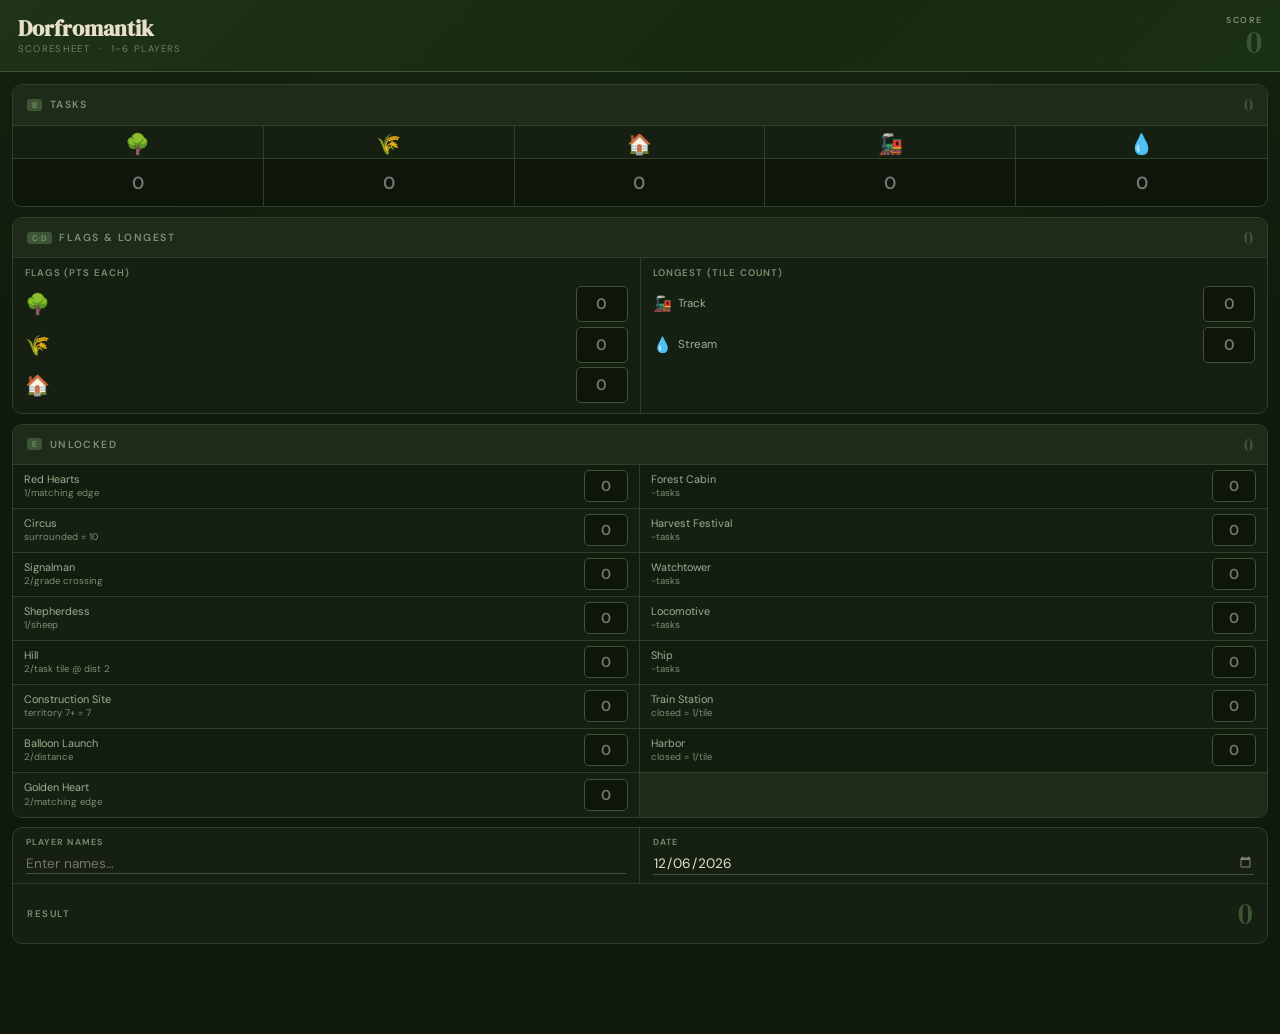
==== dorfromantik_scoresheet.html @ 796cccc2 "First iteration" ====
<!DOCTYPE html>
<html lang="en">
<head>
<meta charset="UTF-8">
<meta name="viewport" content="width=device-width, initial-scale=1.0, maximum-scale=1.0">
<title>Dorfromantik Scoresheet</title>
<link href="https://fonts.googleapis.com/css2?family=DM+Serif+Display&family=DM+Sans:wght@300;400;500;600&display=swap" rel="stylesheet">
<link rel="stylesheet" href="styles.css">
</head>
<body>

<!-- STICKY HEADER -->
<div class="hdr">
  <div class="hdr-left">
    <h1>Dorfromantik</h1>
    <p>Scoresheet &nbsp;·&nbsp; 1–6 players</p>
  </div>
  <div class="hdr-score">
    <span class="lbl">Score</span>
    <span class="val zero" id="hdr-val">0</span>
  </div>
</div>

<div class="page">

  <!-- TASKS CARD -->
  <div class="card">
    <div class="card-head">
      <div class="card-head-left">
        <span class="pill">B</span>
        <span class="title">Tasks</span>
      </div>
      <span class="subtot zero" id="g2">0</span>
    </div>
    <div class="tasks-grid">
      <div class="task-col">
        <span class="emoji">🌳</span>
        <input type="number" inputmode="numeric" id="b2" min="0" placeholder="0" oninput="calc()">
      </div>
      <div class="task-col">
        <span class="emoji">🌾</span>
        <input type="number" inputmode="numeric" id="c2" min="0" placeholder="0" oninput="calc()">
      </div>
      <div class="task-col">
        <span class="emoji">🏠</span>
        <input type="number" inputmode="numeric" id="d2" min="0" placeholder="0" oninput="calc()">
      </div>
      <div class="task-col">
        <span class="emoji">🚂</span>
        <input type="number" inputmode="numeric" id="e2" min="0" placeholder="0" oninput="calc()">
      </div>
      <div class="task-col">
        <span class="emoji">💧</span>
        <input type="number" inputmode="numeric" id="f2" min="0" placeholder="0" oninput="calc()">
      </div>
    </div>
  </div>

  <!-- FLAGS + LONGEST CARD -->
  <div class="card">
    <div class="card-head">
      <div class="card-head-left">
        <span class="pill">C·D</span>
        <span class="title">Flags &amp; Longest</span>
      </div>
      <span class="subtot zero" id="g3">0</span>
    </div>
    <div class="flags-body">
      <div class="flags-left">
        <div class="flags-title">Flags (pts each)</div>
        <div class="flag-row">
          <span class="flag-lbl">🌳</span>
          <input type="number" inputmode="numeric" id="b3" min="0" placeholder="0" oninput="calc()">
        </div>
        <div class="flag-row">
          <span class="flag-lbl">🌾</span>
          <input type="number" inputmode="numeric" id="c3" min="0" placeholder="0" oninput="calc()">
        </div>
        <div class="flag-row">
          <span class="flag-lbl">🏠</span>
          <input type="number" inputmode="numeric" id="d3" min="0" placeholder="0" oninput="calc()">
        </div>
      </div>
      <div class="flags-divider"></div>
      <div class="flags-right">
        <div class="flags-title">Longest (tile count)</div>
        <div class="longest-row">
          <span class="longest-icon">🚂</span>
          <span class="longest-lbl">Track</span>
          <input type="number" inputmode="numeric" id="e4" min="0" placeholder="0" oninput="calc()">
        </div>
        <div class="longest-row">
          <span class="longest-icon">💧</span>
          <span class="longest-lbl">Stream</span>
          <input type="number" inputmode="numeric" id="f4" min="0" placeholder="0" oninput="calc()">
        </div>
      </div>
    </div>
  </div>

  <!-- UNLOCKED CARD -->
  <div class="card">
    <div class="card-head">
      <div class="card-head-left">
        <span class="pill">E</span>
        <span class="title">Unlocked</span>
      </div>
      <span class="subtot zero" id="g5">0</span>
    </div>
    <!-- Two-column grid, mirroring the spreadsheet left/right layout -->
    <div class="unlocked-body">
      <div class="unlocked-col">
        <div class="unlocked-item">
          <span class="u-lbl">Red Hearts<br><em style="color:var(--muted);font-style:normal;font-size:0.6rem">1/matching edge</em></span>
          <input type="number" inputmode="numeric" id="b6" min="0" placeholder="0" oninput="calc()">
        </div>
        <div class="unlocked-item">
          <span class="u-lbl">Circus<br><em style="color:var(--muted);font-style:normal;font-size:0.6rem">surrounded = 10</em></span>
          <input type="number" inputmode="numeric" id="b7" min="0" placeholder="0" oninput="calc()">
        </div>
        <div class="unlocked-item">
          <span class="u-lbl">Signalman<br><em style="color:var(--muted);font-style:normal;font-size:0.6rem">2/grade crossing</em></span>
          <input type="number" inputmode="numeric" id="b8" min="0" placeholder="0" oninput="calc()">
        </div>
        <div class="unlocked-item">
          <span class="u-lbl">Shepherdess<br><em style="color:var(--muted);font-style:normal;font-size:0.6rem">1/sheep</em></span>
          <input type="number" inputmode="numeric" id="b9" min="0" placeholder="0" oninput="calc()">
        </div>
        <div class="unlocked-item">
          <span class="u-lbl">Hill<br><em style="color:var(--muted);font-style:normal;font-size:0.6rem">2/task tile @ dist 2</em></span>
          <input type="number" inputmode="numeric" id="b10" min="0" placeholder="0" oninput="calc()">
        </div>
        <div class="unlocked-item">
          <span class="u-lbl">Construction Site<br><em style="color:var(--muted);font-style:normal;font-size:0.6rem">territory 7+ = 7</em></span>
          <input type="number" inputmode="numeric" id="b11" min="0" placeholder="0" oninput="calc()">
        </div>
        <div class="unlocked-item">
          <span class="u-lbl">Balloon Launch<br><em style="color:var(--muted);font-style:normal;font-size:0.6rem">2/distance</em></span>
          <input type="number" inputmode="numeric" id="b12" min="0" placeholder="0" oninput="calc()">
        </div>
        <div class="unlocked-item">
          <span class="u-lbl">Golden Heart<br><em style="color:var(--muted);font-style:normal;font-size:0.6rem">2/matching edge</em></span>
          <input type="number" inputmode="numeric" id="b13" min="0" placeholder="0" oninput="calc()">
        </div>
      </div>
      <div class="unlocked-col">
        <div class="unlocked-item">
          <span class="u-lbl">Forest Cabin<br><em style="color:var(--muted);font-style:normal;font-size:0.6rem">-tasks</em></span>
          <input type="number" inputmode="numeric" id="f6" min="0" placeholder="0" oninput="calc()">
        </div>
        <div class="unlocked-item">
          <span class="u-lbl">Harvest Festival<br><em style="color:var(--muted);font-style:normal;font-size:0.6rem">-tasks</em></span>
          <input type="number" inputmode="numeric" id="f7" min="0" placeholder="0" oninput="calc()">
        </div>
        <div class="unlocked-item">
          <span class="u-lbl">Watchtower<br><em style="color:var(--muted);font-style:normal;font-size:0.6rem">-tasks</em></span>
          <input type="number" inputmode="numeric" id="f8" min="0" placeholder="0" oninput="calc()">
        </div>
        <div class="unlocked-item">
          <span class="u-lbl">Locomotive<br><em style="color:var(--muted);font-style:normal;font-size:0.6rem">-tasks</em></span>
          <input type="number" inputmode="numeric" id="f9" min="0" placeholder="0" oninput="calc()">
        </div>
        <div class="unlocked-item">
          <span class="u-lbl">Ship<br><em style="color:var(--muted);font-style:normal;font-size:0.6rem">-tasks</em></span>
          <input type="number" inputmode="numeric" id="f10" min="0" placeholder="0" oninput="calc()">
        </div>
        <div class="unlocked-item">
          <span class="u-lbl">Train Station<br><em style="color:var(--muted);font-style:normal;font-size:0.6rem">closed = 1/tile</em></span>
          <input type="number" inputmode="numeric" id="f11" min="0" placeholder="0" oninput="calc()">
        </div>
        <div class="unlocked-item">
          <span class="u-lbl">Harbor<br><em style="color:var(--muted);font-style:normal;font-size:0.6rem">closed = 1/tile</em></span>
          <input type="number" inputmode="numeric" id="f12" min="0" placeholder="0" oninput="calc()">
        </div>
        <!-- empty to balance the grid -->
        <div class="unlocked-item" style="background:var(--surface2)"></div>
      </div>
    </div>
  </div>

  <!-- META + RESULT CARD -->
  <div class="meta-card">
    <div class="meta-fields">
      <div class="meta-field">
        <label>Player names</label>
        <input type="text" id="player-names" placeholder="Enter names…">
      </div>
      <div class="meta-field">
        <label>Date</label>
        <input type="date" id="game-date">
      </div>
    </div>
    <div class="result-row">
      <span class="r-lbl">Result</span>
      <span class="r-val zero" id="g14">0</span>
    </div>
  </div>

</div><!-- /page -->

<script>
function v(id) { return parseFloat(document.getElementById(id)?.value) || 0; }

function setTot(id, val) {
  const el = document.getElementById(id);
  if (!el) return;
  el.textContent = val;
  el.classList.toggle('zero', val === 0);
}

function bump(el) {
  el.classList.remove('bump');
  void el.offsetWidth;
  el.classList.add('bump');
  setTimeout(() => el.classList.remove('bump'), 200);
}

function calc() {
  const g2 = v('b2')+v('c2')+v('d2')+v('e2')+v('f2');
  setTot('g2', g2);

  const g3 = v('b3')+v('c3')+v('d3')+v('e4')+v('f4');
  setTot('g3', g3);

  const g5 = v('b6')+v('f6')+v('b7')+v('f7')+v('b8')+v('f8')+
             v('b9')+v('f9')+v('b10')+v('f10')+v('b11')+v('f11')+
             v('b12')+v('f12')+v('b13');
  setTot('g5', g5);

  const total = g2 + g3 + g5;
  setTot('g14', total);

  const hdr = document.getElementById('hdr-val');
  const prev = hdr.textContent;
  hdr.textContent = total;
  hdr.classList.toggle('zero', total === 0);
  if (String(total) !== prev) bump(hdr);
}

document.getElementById('game-date').value = new Date().toISOString().slice(0,10);
</script>
</body>
</html>
---- styles.css ----
:root {
    --bg:        #0f1a0c;
    --surface:   #162012;
    --surface2:  #1d2b18;
    --surface3:  #243321;
    --border:    #2e4028;
    --border2:   #3d5535;
    --green:     #4a7c3f;
    --green-hi:  #6aad5a;
    --amber:     #c88a2a;
    --amber-hi:  #e8a83a;
    --cream:     #e8dfc8;
    --muted:     #7a9070;
    --input-bg:  #0d1609;
    --total-bg:  #1a2e15;
    --font-body: 'DM Sans', sans-serif;
    --font-head: 'DM Serif Display', serif;
  }

  * { box-sizing: border-box; margin: 0; padding: 0; }

  html, body {
    font-family: var(--font-body);
    background: var(--bg);
    min-height: 100vh;
    color: var(--cream);
    -webkit-tap-highlight-color: transparent;
  }

  body {
    padding: 0 0 5rem 0;
    background-image:
      radial-gradient(ellipse 100% 40% at 50% 0%, #1e3a1660, transparent);
  }

  /* ── STICKY HEADER ── */
  .hdr {
    position: sticky;
    top: 0;
    z-index: 100;
    background: linear-gradient(135deg, #1f3318, #162a12 60%, #1a3015);
    border-bottom: 1px solid var(--border2);
    padding: 0.9rem 1.1rem 0.8rem;
    display: flex;
    align-items: center;
    justify-content: space-between;
    gap: 0.5rem;
    /* subtle dot texture */
    background-image:
      url("data:image/svg+xml,%3Csvg width='40' height='40' viewBox='0 0 40 40' xmlns='http://www.w3.org/2000/svg'%3E%3Cg fill='%234a7c3f' fill-opacity='0.07'%3E%3Ccircle cx='20' cy='20' r='1'/%3E%3C/g%3E%3C/svg%3E"),
      linear-gradient(135deg, #1f3318, #162a12 60%, #1a3015);
  }
  .hdr-left h1 {
    font-family: var(--font-head);
    font-size: 1.35rem;
    color: var(--cream);
    line-height: 1;
  }
  .hdr-left p {
    font-size: 0.6rem;
    color: var(--muted);
    font-weight: 300;
    letter-spacing: 0.14em;
    text-transform: uppercase;
    margin-top: 0.2rem;
  }
  .hdr-score {
    text-align: right;
    flex-shrink: 0;
  }
  .hdr-score .lbl {
    font-size: 0.55rem;
    font-weight: 600;
    letter-spacing: 0.16em;
    text-transform: uppercase;
    color: var(--muted);
    display: block;
  }
  .hdr-score .val {
    font-family: var(--font-head);
    font-size: 2rem;
    color: var(--amber-hi);
    line-height: 1;
    transition: color 0.3s, transform 0.15s;
  }
  .hdr-score .val.zero { color: var(--border2); }
  .hdr-score .val.bump { transform: scale(1.12); }

  /* ── PAGE BODY ── */
  .page { padding: 0.75rem 0.75rem 0; }

  /* ── SECTION CARDS ── */
  .card {
    background: var(--surface);
    border: 1px solid var(--border);
    border-radius: 10px;
    overflow: hidden;
    margin-bottom: 0.6rem;
    animation: rise 0.4s cubic-bezier(0.22,1,0.36,1) both;
  }
  .card:nth-child(1) { animation-delay: 0.05s }
  .card:nth-child(2) { animation-delay: 0.10s }
  .card:nth-child(3) { animation-delay: 0.15s }
  .card:nth-child(4) { animation-delay: 0.20s }
  @keyframes rise {
    from { opacity:0; transform:translateY(12px); }
    to   { opacity:1; transform:translateY(0); }
  }

  .card-head {
    background: var(--surface2);
    border-bottom: 1px solid var(--border);
    padding: 0.45rem 0.85rem;
    display: flex;
    align-items: center;
    justify-content: space-between;
  }
  .card-head-left {
    display: flex;
    align-items: center;
    gap: 0.45rem;
  }
  .card-head .pill {
    background: var(--border2);
    color: var(--muted);
    border-radius: 3px;
    font-size: 0.5rem;
    font-weight: 600;
    padding: 1px 5px;
    letter-spacing: 0.1em;
    text-transform: uppercase;
  }
  .card-head .title {
    font-size: 0.65rem;
    font-weight: 600;
    letter-spacing: 0.14em;
    text-transform: uppercase;
    color: var(--muted);
  }
  .card-head .subtot {
    font-family: var(--font-head);
    font-size: 1.15rem;
    color: var(--amber-hi);
    transition: color 0.2s;
    min-width: 2rem;
    text-align: right;
  }
  .card-head .subtot.zero { color: var(--border2); }

  /* ── TASKS GRID ── */
  /* 5 landscape columns, each with emoji + input */
  .tasks-grid {
    display: grid;
    grid-template-columns: repeat(5, 1fr);
  }
  .task-col {
    border-right: 1px solid var(--border);
    display: flex;
    flex-direction: column;
    align-items: center;
  }
  .task-col:last-child { border-right: none; }
  .task-col .emoji {
    font-size: 1.25rem;
    padding: 0.5rem 0 0.3rem;
    line-height: 1;
  }
  .task-col input {
    width: 100%;
    background: var(--input-bg);
    border: none;
    border-top: 1px solid var(--border);
    outline: none;
    text-align: center;
    font-family: var(--font-body);
    font-size: 1.1rem;
    font-weight: 600;
    color: var(--cream);
    padding: 0.55rem 0;
    -moz-appearance: textfield;
    min-height: 48px;
  }
  .task-col input::-webkit-outer-spin-button,
  .task-col input::-webkit-inner-spin-button { -webkit-appearance: none; }
  .task-col input:focus {
    background: #0f2209;
    box-shadow: inset 0 0 0 1.5px var(--green);
    color: #fff;
  }

  /* ── FLAGS + LONGEST in one card, two-part layout ── */
  .flags-body {
    display: grid;
    grid-template-columns: 1fr 1px 1fr;
  }
  .flags-left, .flags-right {
    padding: 0.5rem 0.75rem 0.6rem;
  }
  .flags-divider {
    background: var(--border);
    width: 1px;
  }
  .flags-title {
    font-size: 0.6rem;
    font-weight: 600;
    letter-spacing: 0.12em;
    text-transform: uppercase;
    color: var(--muted);
    margin-bottom: 0.4rem;
  }
  .flag-row {
    display: flex;
    align-items: center;
    gap: 0.4rem;
    margin-bottom: 0.3rem;
  }
  .flag-row:last-child { margin-bottom: 0; }
  .flag-dot {
    width: 9px; height: 9px;
    border-radius: 50%;
    flex-shrink: 0;
  }
  .flag-lbl {
    font-size: 1.25rem;
    color: #9ab090;
    flex: 1;
  }
  .flag-row input {
    width: 52px;
    background: var(--input-bg);
    border: 1px solid var(--border2);
    border-radius: 5px;
    outline: none;
    text-align: center;
    font-family: var(--font-body);
    font-size: 0.95rem;
    font-weight: 600;
    color: var(--cream);
    padding: 0.3rem 0;
    -moz-appearance: textfield;
    min-height: 36px;
    flex-shrink: 0;
  }
  .flag-row input::-webkit-outer-spin-button,
  .flag-row input::-webkit-inner-spin-button { -webkit-appearance: none; }
  .flag-row input:focus {
    background: #0f2209;
    border-color: var(--green);
    box-shadow: 0 0 0 2px #4a7c3f30;
    color: #fff;
  }

  .longest-row {
    display: flex;
    align-items: center;
    gap: 0.4rem;
    margin-bottom: 0.3rem;
  }
  .longest-row:last-child { margin-bottom: 0; }
  .longest-icon { font-size: 0.95rem; flex-shrink: 0; }
  .longest-lbl {
    font-size: 0.72rem;
    color: #9ab090;
    flex: 1;
  }
  .longest-row input {
    width: 52px;
    background: var(--input-bg);
    border: 1px solid var(--border2);
    border-radius: 5px;
    outline: none;
    text-align: center;
    font-family: var(--font-body);
    font-size: 0.95rem;
    font-weight: 600;
    color: var(--cream);
    padding: 0.3rem 0;
    -moz-appearance: textfield;
    min-height: 36px;
    flex-shrink: 0;
  }
  .longest-row input::-webkit-outer-spin-button,
  .longest-row input::-webkit-inner-spin-button { -webkit-appearance: none; }
  .longest-row input:focus {
    background: #0f2209;
    border-color: var(--green);
    box-shadow: 0 0 0 2px #4a7c3f30;
    color: #fff;
  }

  /* ── UNLOCKED ROWS ── */
  .unlocked-body {
    display: grid;
    grid-template-columns: 1fr 1fr;
  }
  .unlocked-col {
    display: flex;
    flex-direction: column;
  }
  .unlocked-col:first-child {
    border-right: 1px solid var(--border);
  }
  .unlocked-item {
    display: flex;
    align-items: center;
    gap: 0.4rem;
    padding: 0 0.7rem;
    height: 44px;
    border-bottom: 1px solid var(--border);
  }
  .unlocked-col:first-child .unlocked-item:last-child,
  .unlocked-col:last-child .unlocked-item:last-child {
    border-bottom: none;
  }
  .unlocked-item:nth-child(odd) { background: #111d0e; }
  .unlocked-item:nth-child(even) { background: var(--surface); }
  .unlocked-item .u-lbl {
    font-size: 0.68rem;
    color: #9ab090;
    flex: 1;
    line-height: 1.25;
  }
  .unlocked-item input {
    width: 44px;
    height: 32px;
    background: var(--input-bg);
    border: 1px solid var(--border2);
    border-radius: 5px;
    outline: none;
    text-align: center;
    font-family: var(--font-body);
    font-size: 0.9rem;
    font-weight: 600;
    color: var(--cream);
    -moz-appearance: textfield;
    flex-shrink: 0;
  }
  .unlocked-item input::-webkit-outer-spin-button,
  .unlocked-item input::-webkit-inner-spin-button { -webkit-appearance: none; }
  .unlocked-item input:focus {
    background: #0f2209;
    border-color: var(--green);
    color: #fff;
  }
  /* Golden heart spans full width on its own row */
  .unlocked-item.full {
    grid-column: 1 / -1;
    border-top: 1px solid var(--border);
  }

  /* ── META CARD ── */
  .meta-card {
    background: var(--surface);
    border: 1px solid var(--border);
    border-radius: 10px;
    overflow: hidden;
    margin-bottom: 0.6rem;
    animation: rise 0.4s 0.25s cubic-bezier(0.22,1,0.36,1) both;
  }
  .meta-fields {
    display: grid;
    grid-template-columns: 1fr 1fr;
    border-bottom: 1px solid var(--border);
  }
  .meta-field {
    padding: 0.5rem 0.8rem;
    border-right: 1px solid var(--border);
  }
  .meta-field:last-child { border-right: none; }
  .meta-field label {
    display: block;
    font-size: 0.55rem;
    font-weight: 600;
    letter-spacing: 0.14em;
    text-transform: uppercase;
    color: var(--muted);
    margin-bottom: 0.2rem;
  }
  .meta-field input {
    width: 100%;
    background: transparent;
    border: none;
    border-bottom: 1px solid var(--border2);
    outline: none;
    font-family: var(--font-body);
    font-size: 0.85rem;
    color: var(--cream);
    padding: 0.1rem 0;
  }
  .meta-field input:focus { border-bottom-color: var(--green); }
  .meta-field input[type=date]::-webkit-calendar-picker-indicator { filter: invert(0.5); }

  .result-row {
    display: flex;
    align-items: center;
    justify-content: space-between;
    padding: 0.6rem 0.9rem;
  }
  .result-row .r-lbl {
    font-size: 0.6rem;
    font-weight: 600;
    letter-spacing: 0.15em;
    text-transform: uppercase;
    color: var(--muted);
  }
  .result-row .r-val {
    font-family: var(--font-head);
    font-size: 1.8rem;
    color: var(--amber-hi);
    transition: color 0.2s;
  }
  .result-row .r-val.zero { color: var(--border2); }
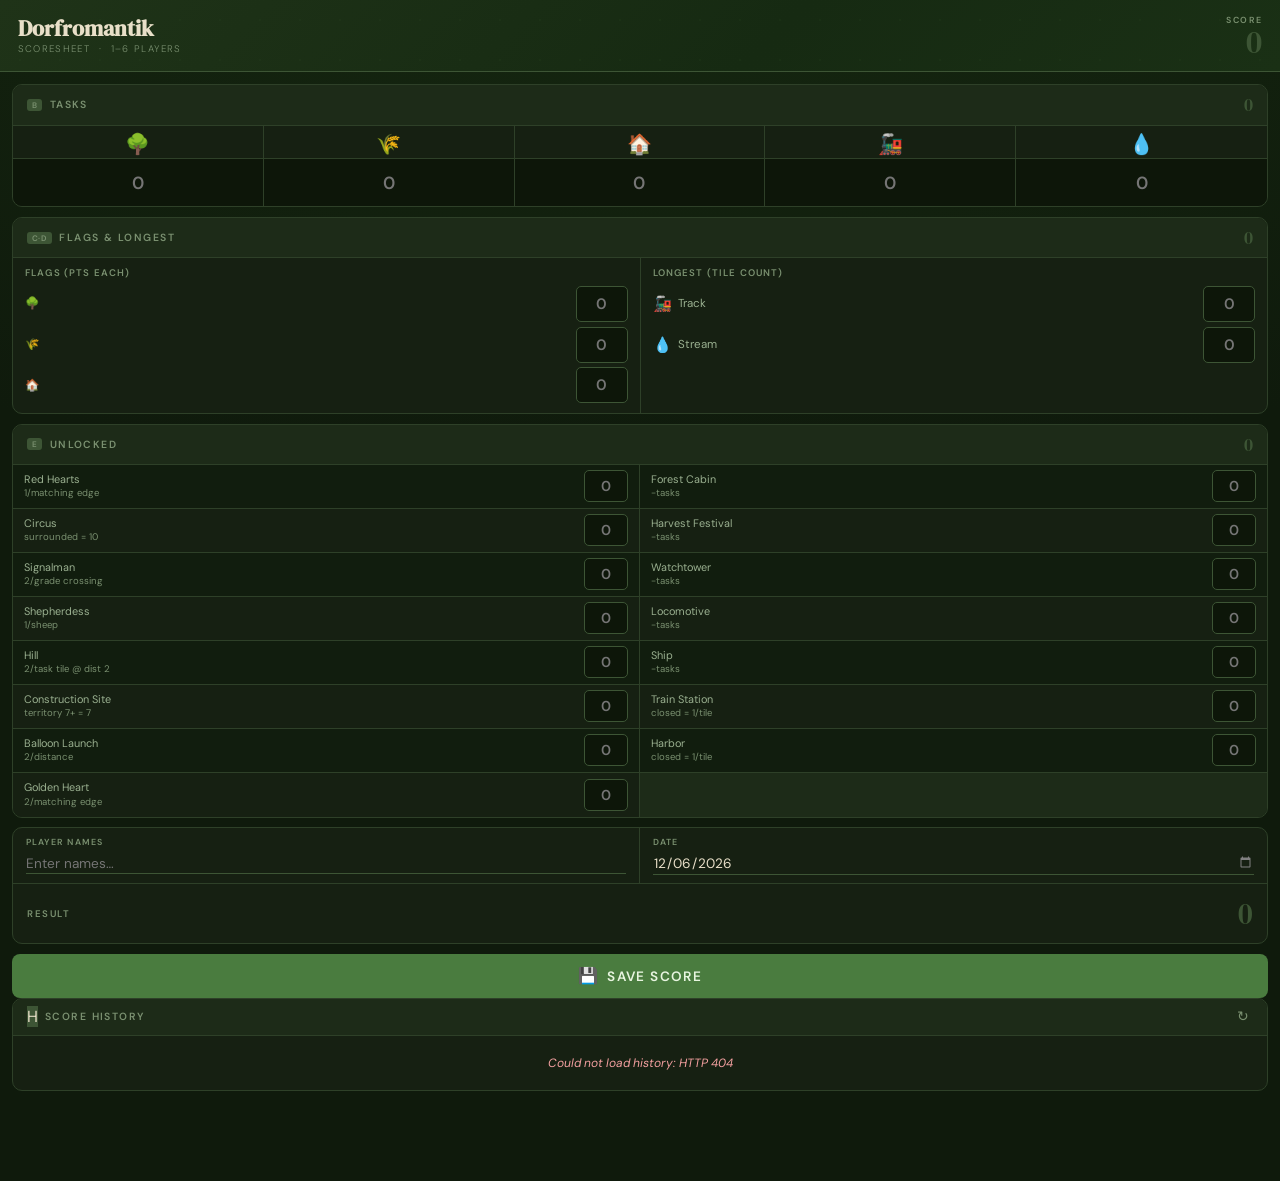
==== commit 3503ee6e: "Add API support." ====
--- a/dorfromantik_scoresheet.html
+++ b/dorfromantik_scoresheet.html
@@ -116,11 +116,11 @@
         </div>
         <div class="unlocked-item">
           <span class="u-lbl">Circus<br><em style="color:var(--muted);font-style:normal;font-size:0.6rem">surrounded = 10</em></span>
-          <input type="number" inputmode="numeric" id="b7" min="0" placeholder="0" oninput="calc()">
+          <input type="number" inputmode="numeric" id="b7" min="0" placeholder="0" oninput="validateCircus(this); calc()">
         </div>
         <div class="unlocked-item">
           <span class="u-lbl">Signalman<br><em style="color:var(--muted);font-style:normal;font-size:0.6rem">2/grade crossing</em></span>
-          <input type="number" inputmode="numeric" id="b8" min="0" placeholder="0" oninput="calc()">
+          <input type="number" inputmode="numeric" id="b8" min="0" placeholder="0" oninput="validateEven(this); calc()">
         </div>
         <div class="unlocked-item">
           <span class="u-lbl">Shepherdess<br><em style="color:var(--muted);font-style:normal;font-size:0.6rem">1/sheep</em></span>
@@ -128,7 +128,7 @@
         </div>
         <div class="unlocked-item">
           <span class="u-lbl">Hill<br><em style="color:var(--muted);font-style:normal;font-size:0.6rem">2/task tile @ dist 2</em></span>
-          <input type="number" inputmode="numeric" id="b10" min="0" placeholder="0" oninput="calc()">
+          <input type="number" inputmode="numeric" id="b10" min="0" placeholder="0" oninput="validateEven(this); calc()">
         </div>
         <div class="unlocked-item">
           <span class="u-lbl">Construction Site<br><em style="color:var(--muted);font-style:normal;font-size:0.6rem">territory 7+ = 7</em></span>
@@ -136,11 +136,11 @@
         </div>
         <div class="unlocked-item">
           <span class="u-lbl">Balloon Launch<br><em style="color:var(--muted);font-style:normal;font-size:0.6rem">2/distance</em></span>
-          <input type="number" inputmode="numeric" id="b12" min="0" placeholder="0" oninput="calc()">
+          <input type="number" inputmode="numeric" id="b12" min="0" placeholder="0" oninput="validateEven(this); calc()">
         </div>
         <div class="unlocked-item">
           <span class="u-lbl">Golden Heart<br><em style="color:var(--muted);font-style:normal;font-size:0.6rem">2/matching edge</em></span>
-          <input type="number" inputmode="numeric" id="b13" min="0" placeholder="0" oninput="calc()">
+          <input type="number" inputmode="numeric" id="b13" min="0" placeholder="0" oninput="validateEven(this); calc()">
         </div>
       </div>
       <div class="unlocked-col">
@@ -196,9 +196,68 @@
     </div>
   </div>
 
+  <button class="submit-btn" id="submit-btn" onclick="submitScore()">
+    <span class="btn-icon">💾</span>
+    <span class="btn-label">Save Score</span>
+  </button>
+
+  <!-- HISTORY CARD -->
+  <div class="history-card">
+    <div class="history-head">
+      <div class="history-head-left">
+        <span class="pill" style="background:var(--border2)">H</span>
+        <span class="title">Score History</span>
+      </div>
+      <button class="refresh-btn" id="refresh-btn" onclick="loadHistory()" title="Refresh">↻</button>
+    </div>
+    <div class="history-body" id="history-body">
+      <div class="history-empty">Loading…</div>
+    </div>
+    <div class="history-pagination" id="history-pagination" style="display:none">
+      <button class="page-btn" id="prev-btn" onclick="changePage(-1)" disabled>← Prev</button>
+      <span class="page-info" id="page-info">Page 1</span>
+      <button class="page-btn" id="next-btn" onclick="changePage(1)">Next →</button>
+    </div>
+  </div>
+
 </div><!-- /page -->
 
+<!-- TOAST -->
+<div class="toast" id="toast"></div>
+
 <script>
+const API_BASE = '/api/v1';
+const PAGE_SIZE = 10;
+let currentPage = 1;
+let totalPages = 1;
+
+// ── Validation ────────────────────────────────────────────────────────────────
+function validateCircus(el) {
+  const val = parseInt(el.value);
+  if (el.value === '' || val === 0 || val === 10) {
+    el.classList.remove('invalid');
+  } else {
+    el.classList.add('invalid');
+    showToast('Circus can only score 0 or 10', 'error');
+  }
+}
+
+function validateEven(el) {
+  const val = parseInt(el.value);
+  if (el.value === '' || val % 2 === 0) {
+    el.classList.remove('invalid');
+  } else {
+    el.classList.add('invalid');
+    const name = el.id === 'b8' ? 'Signalman' : 'Hill';
+    showToast(`${name} score must be even`, 'error');
+  }
+}
+
+function hasValidationErrors() {
+  return document.querySelectorAll('.invalid').length > 0;
+}
+
+
 function v(id) { return parseFloat(document.getElementById(id)?.value) || 0; }
 
 function setTot(id, val) {
@@ -237,7 +296,182 @@
   if (String(total) !== prev) bump(hdr);
 }
 
+// ── Toast ─────────────────────────────────────────────────────────────────────
+let toastTimer;
+function showToast(msg, type = '') {
+  const t = document.getElementById('toast');
+  t.textContent = msg;
+  t.className = 'toast show' + (type ? ' ' + type : '');
+  clearTimeout(toastTimer);
+  toastTimer = setTimeout(() => t.classList.remove('show'), 3000);
+}
+
+// ── Submit ────────────────────────────────────────────────────────────────────
+function buildPayload() {
+  return {
+    date:    document.getElementById('game-date').value,
+    players: document.getElementById('player-names').value.trim(),
+    tasks: {
+      forest:  v('b2'),
+      grain:   v('c2'),
+      village: v('d2'),
+      track:   v('e2'),
+      stream:  v('f2'),
+      total:   v('b2')+v('c2')+v('d2')+v('e2')+v('f2'),
+    },
+    flags: {
+      green:  v('b3'),
+      yellow: v('c3'),
+      red:    v('d3'),
+    },
+    longest: {
+      track:  v('e4'),
+      stream: v('f4'),
+    },
+    unlocked: {
+      red_hearts:        v('b6'),
+      circus:            v('b7'),
+      signalman:         v('b8'),
+      shepherdess:       v('b9'),
+      hill:              v('b10'),
+      construction_site: v('b11'),
+      balloon_launch:    v('b12'),
+      golden_heart:      v('b13'),
+      forest_cabin:      v('f6'),
+      harvest_festival:  v('f7'),
+      watchtower:        v('f8'),
+      locomotive:        v('f9'),
+      ship:              v('f10'),
+      train_station:     v('f11'),
+      harbor:            v('f12'),
+    },
+    total: parseInt(document.getElementById('g14').textContent) || 0,
+  };
+}
+
+async function submitScore() {
+  const btn = document.getElementById('submit-btn');
+  const payload = buildPayload();
+
+  if (payload.total === 0) {
+    showToast('⚠️ Nothing to save — score is 0', 'error');
+    return;
+  }
+
+  if (hasValidationErrors()) {
+    showToast('⚠️ Fix validation errors before saving', 'error');
+    return;
+  }
+
+  // Loading state
+  btn.disabled = true;
+  btn.classList.add('loading');
+  btn.innerHTML = '<span class="spinner"></span><span class="btn-label">Saving…</span>';
+
+  try {
+    const res = await fetch(`${API_BASE}/score`, {
+      method: 'POST',
+      headers: { 'Content-Type': 'application/json' },
+      body: JSON.stringify(payload),
+    });
+
+    if (!res.ok) {
+      const err = await res.json().catch(() => ({}));
+      throw new Error(err.message || `HTTP ${res.status}`);
+    }
+
+    btn.classList.remove('loading');
+    btn.classList.add('success');
+    btn.innerHTML = '<span class="btn-icon">✓</span><span class="btn-label">Saved!</span>';
+    showToast('Score saved successfully', 'ok');
+    setTimeout(() => {
+      btn.classList.remove('success');
+      btn.innerHTML = '<span class="btn-icon">💾</span><span class="btn-label">Save Score</span>';
+      btn.disabled = false;
+    }, 2000);
+
+    // Refresh history to show the new entry
+    currentPage = 1;
+    loadHistory();
+
+  } catch (err) {
+    btn.classList.remove('loading');
+    btn.innerHTML = '<span class="btn-icon">💾</span><span class="btn-label">Save Score</span>';
+    btn.disabled = false;
+    showToast('Error: ' + err.message, 'error');
+  }
+}
+
+// ── History ───────────────────────────────────────────────────────────────────
+async function loadHistory() {
+  const body    = document.getElementById('history-body');
+  const pagination = document.getElementById('history-pagination');
+  const refreshBtn = document.getElementById('refresh-btn');
+
+  refreshBtn.classList.add('spinning');
+  body.innerHTML = '<div class="history-empty">Loading…</div>';
+
+  try {
+    const url = new URL(`${API_BASE}/score`, window.location.origin);
+    url.searchParams.set('page',  currentPage);
+    url.searchParams.set('limit', PAGE_SIZE);
+
+    const res = await fetch(url);
+    if (!res.ok) throw new Error(`HTTP ${res.status}`);
+    const data = await res.json();
+
+    // Expected shape: { scores: [...], total: N, page: N, pages: N }
+    // Adjust field names below to match whatever your API returns
+    const scores = data.scores ?? data.data ?? data.results ?? data ?? [];
+    totalPages   = data.pages ?? data.totalPages ?? Math.ceil((data.total ?? scores.length) / PAGE_SIZE) ?? 1;
+
+    renderHistory(scores);
+
+    if (totalPages > 1) {
+      pagination.style.display = '';
+      document.getElementById('prev-btn').disabled = currentPage <= 1;
+      document.getElementById('next-btn').disabled = currentPage >= totalPages;
+      document.getElementById('page-info').textContent = `Page ${currentPage} / ${totalPages}`;
+    } else {
+      pagination.style.display = 'none';
+    }
+
+  } catch (err) {
+    body.innerHTML = `<div class="history-empty" style="color:#f4a0a0">Could not load history: ${err.message}</div>`;
+    pagination.style.display = 'none';
+  } finally {
+    refreshBtn.classList.remove('spinning');
+  }
+}
+
+function renderHistory(scores) {
+  const body = document.getElementById('history-body');
+  if (!scores.length) {
+    body.innerHTML = '<div class="history-empty">No scores yet</div>';
+    return;
+  }
+  body.innerHTML = scores.map(s => {
+    const date    = s.date    ? new Date(s.date).toLocaleDateString(undefined, {month:'short', day:'numeric', year:'2-digit'}) : '—';
+    const players = s.players || s.player_names || '—';
+    const total   = s.total   ?? s.score ?? '?';
+    return `<div class="history-item">
+      <span class="hi-date">${date}</span>
+      <span class="hi-players">${players}</span>
+      <span class="hi-score">${total}</span>
+    </div>`;
+  }).join('');
+}
+
+function changePage(delta) {
+  const next = currentPage + delta;
+  if (next < 1 || next > totalPages) return;
+  currentPage = next;
+  loadHistory();
+}
+
+// ── Init ──────────────────────────────────────────────────────────────────────
 document.getElementById('game-date').value = new Date().toISOString().slice(0,10);
+loadHistory();
 </script>
 </body>
 </html>
--- a/styles.css
+++ b/styles.css
@@ -221,7 +221,7 @@
     flex-shrink: 0;
   }
   .flag-lbl {
-    font-size: 1.25rem;
+    font-size: 0.72rem;
     color: #9ab090;
     flex: 1;
   }
@@ -342,6 +342,11 @@
     border-color: var(--green);
     color: #fff;
   }
+  .unlocked-item input.invalid {
+    border-color: #c0392b;
+    background: #1a0808;
+    color: #f4a0a0;
+  }
   /* Golden heart spans full width on its own row */
   .unlocked-item.full {
     grid-column: 1 / -1;
@@ -410,3 +415,179 @@
     transition: color 0.2s;
   }
   .result-row .r-val.zero { color: var(--border2); }
+
+  /* ── SUBMIT BUTTON ── */
+  .submit-btn {
+    width: 100%;
+    padding: 0.85rem;
+    background: var(--green);
+    border: none;
+    border-radius: 8px;
+    font-family: var(--font-body);
+    font-size: 0.85rem;
+    font-weight: 600;
+    letter-spacing: 0.1em;
+    text-transform: uppercase;
+    color: #e8f5e0;
+    cursor: pointer;
+    margin-top: 0.6rem;
+    transition: background 0.15s, transform 0.1s, opacity 0.15s;
+    display: flex;
+    align-items: center;
+    justify-content: center;
+    gap: 0.5rem;
+  }
+  .submit-btn:active { transform: scale(0.98); }
+  .submit-btn:disabled { opacity: 0.45; cursor: not-allowed; transform: none; }
+  .submit-btn.loading { background: var(--border2); }
+  .submit-btn.success { background: #2e6e25; }
+  .submit-btn .btn-icon { font-size: 1rem; line-height: 1; }
+  .spinner {
+    width: 14px; height: 14px;
+    border: 2px solid #ffffff40;
+    border-top-color: #fff;
+    border-radius: 50%;
+    animation: spin 0.7s linear infinite;
+    flex-shrink: 0;
+  }
+  @keyframes spin { to { transform: rotate(360deg); } }
+
+  /* ── TOAST ── */
+  .toast {
+    position: fixed;
+    bottom: 1.5rem;
+    left: 50%;
+    transform: translateX(-50%) translateY(6px);
+    background: var(--surface3);
+    border: 1px solid var(--border2);
+    border-radius: 8px;
+    padding: 0.6rem 1rem;
+    font-size: 0.8rem;
+    color: var(--cream);
+    white-space: nowrap;
+    opacity: 0;
+    pointer-events: none;
+    transition: opacity 0.2s, transform 0.2s;
+    z-index: 200;
+    box-shadow: 0 4px 20px rgba(0,0,0,0.5);
+  }
+  .toast.show {
+    opacity: 1;
+    transform: translateX(-50%) translateY(0);
+  }
+  .toast.error { border-color: #7a2020; background: #2a1010; color: #f4a0a0; }
+  .toast.ok    { border-color: #2e6e25; background: #0f2a0a; color: #a0e090; }
+
+  /* ── HISTORY PANEL ── */
+  .history-card {
+    background: var(--surface);
+    border: 1px solid var(--border);
+    border-radius: 10px;
+    overflow: hidden;
+    margin-bottom: 0.6rem;
+    animation: rise 0.4s 0.3s cubic-bezier(0.22,1,0.36,1) both;
+  }
+  .history-head {
+    background: var(--surface2);
+    border-bottom: 1px solid var(--border);
+    padding: 0.45rem 0.85rem;
+    display: flex;
+    align-items: center;
+    justify-content: space-between;
+  }
+  .history-head-left {
+    display: flex;
+    align-items: center;
+    gap: 0.45rem;
+  }
+  .history-head .title {
+    font-size: 0.65rem;
+    font-weight: 600;
+    letter-spacing: 0.14em;
+    text-transform: uppercase;
+    color: var(--muted);
+  }
+  .refresh-btn {
+    background: none;
+    border: none;
+    color: var(--muted);
+    cursor: pointer;
+    padding: 2px 4px;
+    border-radius: 4px;
+    font-size: 0.85rem;
+    line-height: 1;
+    transition: color 0.15s;
+  }
+  .refresh-btn:active { color: var(--cream); }
+  .refresh-btn.spinning { animation: spin 0.7s linear infinite; }
+
+  .history-body { padding: 0; }
+
+  .history-empty {
+    padding: 1.2rem 0.85rem;
+    font-size: 0.75rem;
+    color: var(--muted);
+    text-align: center;
+    font-style: italic;
+  }
+
+  .history-item {
+    display: flex;
+    align-items: center;
+    padding: 0.55rem 0.85rem;
+    border-bottom: 1px solid var(--border);
+    gap: 0.6rem;
+  }
+  .history-item:last-child { border-bottom: none; }
+  .history-item:nth-child(odd) { background: #111d0e; }
+  .hi-date {
+    font-size: 0.65rem;
+    color: var(--muted);
+    flex-shrink: 0;
+    min-width: 70px;
+  }
+  .hi-players {
+    font-size: 0.75rem;
+    color: #9ab090;
+    flex: 1;
+    overflow: hidden;
+    text-overflow: ellipsis;
+    white-space: nowrap;
+  }
+  .hi-score {
+    font-family: var(--font-head);
+    font-size: 1.1rem;
+    color: var(--amber-hi);
+    flex-shrink: 0;
+    min-width: 2.5rem;
+    text-align: right;
+  }
+
+  /* Pagination */
+  .history-pagination {
+    display: flex;
+    align-items: center;
+    justify-content: space-between;
+    padding: 0.5rem 0.85rem;
+    border-top: 1px solid var(--border);
+    background: var(--surface2);
+  }
+  .page-btn {
+    background: var(--border2);
+    border: none;
+    border-radius: 5px;
+    color: var(--cream);
+    font-family: var(--font-body);
+    font-size: 0.72rem;
+    font-weight: 500;
+    padding: 0.3rem 0.7rem;
+    cursor: pointer;
+    transition: background 0.15s;
+  }
+  .page-btn:disabled { opacity: 0.3; cursor: not-allowed; }
+  .page-btn:not(:disabled):active { background: var(--green); }
+  .page-info {
+    font-size: 0.65rem;
+    color: var(--muted);
+    letter-spacing: 0.05em;
+  }
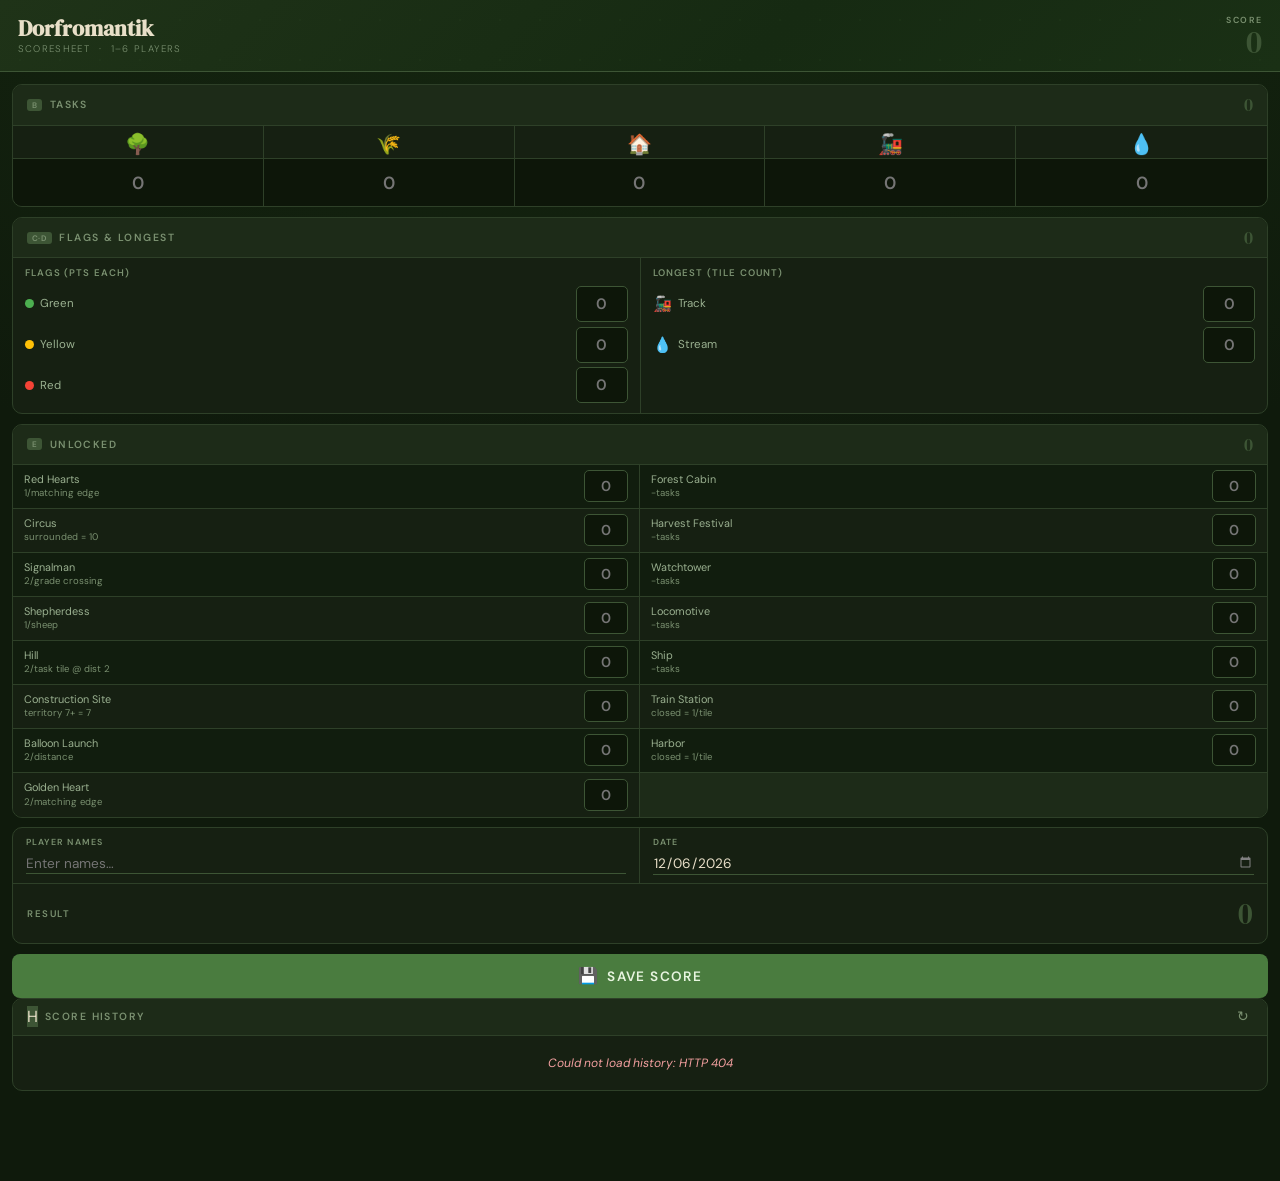
==== commit 822a68b6: "final solution for toast; if this doesn't work, I'm giving up" ====
--- a/dorfromantik_scoresheet.html
+++ b/dorfromantik_scoresheet.html
@@ -2,10 +2,605 @@
 <html lang="en">
 <head>
 <meta charset="UTF-8">
-<meta name="viewport" content="width=device-width, initial-scale=1.0, maximum-scale=1.0">
+<meta name="viewport" content="width=device-width, initial-scale=1.0">
 <title>Dorfromantik Scoresheet</title>
 <link href="https://fonts.googleapis.com/css2?family=DM+Serif+Display&family=DM+Sans:wght@300;400;500;600&display=swap" rel="stylesheet">
-<link rel="stylesheet" href="styles.css">
+<style>
+  :root {
+    --bg:        #0f1a0c;
+    --surface:   #162012;
+    --surface2:  #1d2b18;
+    --surface3:  #243321;
+    --border:    #2e4028;
+    --border2:   #3d5535;
+    --green:     #4a7c3f;
+    --green-hi:  #6aad5a;
+    --amber:     #c88a2a;
+    --amber-hi:  #e8a83a;
+    --cream:     #e8dfc8;
+    --muted:     #7a9070;
+    --input-bg:  #0d1609;
+    --total-bg:  #1a2e15;
+    --font-body: 'DM Sans', sans-serif;
+    --font-head: 'DM Serif Display', serif;
+  }
+
+  * { box-sizing: border-box; margin: 0; padding: 0; }
+
+  html, body {
+    font-family: var(--font-body);
+    background: var(--bg);
+    min-height: 100vh;
+    color: var(--cream);
+    -webkit-tap-highlight-color: transparent;
+  }
+
+  body {
+    padding: 0 0 5rem 0;
+    background-image:
+      radial-gradient(ellipse 100% 40% at 50% 0%, #1e3a1660, transparent);
+  }
+
+  /* ── STICKY HEADER ── */
+  .hdr {
+    position: sticky;
+    top: 0;
+    z-index: 100;
+    background: linear-gradient(135deg, #1f3318, #162a12 60%, #1a3015);
+    border-bottom: 1px solid var(--border2);
+    padding: 0.9rem 1.1rem 0.8rem;
+    display: flex;
+    align-items: center;
+    justify-content: space-between;
+    gap: 0.5rem;
+    /* subtle dot texture */
+    background-image:
+      url("data:image/svg+xml,%3Csvg width='40' height='40' viewBox='0 0 40 40' xmlns='http://www.w3.org/2000/svg'%3E%3Cg fill='%234a7c3f' fill-opacity='0.07'%3E%3Ccircle cx='20' cy='20' r='1'/%3E%3C/g%3E%3C/svg%3E"),
+      linear-gradient(135deg, #1f3318, #162a12 60%, #1a3015);
+  }
+  .hdr-left h1 {
+    font-family: var(--font-head);
+    font-size: 1.35rem;
+    color: var(--cream);
+    line-height: 1;
+  }
+  .hdr-left p {
+    font-size: 0.6rem;
+    color: var(--muted);
+    font-weight: 300;
+    letter-spacing: 0.14em;
+    text-transform: uppercase;
+    margin-top: 0.2rem;
+  }
+  .hdr-score {
+    text-align: right;
+    flex-shrink: 0;
+  }
+  .hdr-score .lbl {
+    font-size: 0.55rem;
+    font-weight: 600;
+    letter-spacing: 0.16em;
+    text-transform: uppercase;
+    color: var(--muted);
+    display: block;
+  }
+  .hdr-score .val {
+    font-family: var(--font-head);
+    font-size: 2rem;
+    color: var(--amber-hi);
+    line-height: 1;
+    transition: color 0.3s, transform 0.15s;
+  }
+  .hdr-score .val.zero { color: var(--border2); }
+  .hdr-score .val.bump { transform: scale(1.12); }
+
+  /* ── PAGE BODY ── */
+  .page { padding: 0.75rem 0.75rem 0; }
+
+  /* ── SECTION CARDS ── */
+  .card {
+    background: var(--surface);
+    border: 1px solid var(--border);
+    border-radius: 10px;
+    overflow: hidden;
+    margin-bottom: 0.6rem;
+    animation: rise 0.4s cubic-bezier(0.22,1,0.36,1) both;
+  }
+  .card:nth-child(1) { animation-delay: 0.05s }
+  .card:nth-child(2) { animation-delay: 0.10s }
+  .card:nth-child(3) { animation-delay: 0.15s }
+  .card:nth-child(4) { animation-delay: 0.20s }
+  @keyframes rise {
+    from { opacity:0; transform:translateY(12px); }
+    to   { opacity:1; transform:translateY(0); }
+  }
+
+  .card-head {
+    background: var(--surface2);
+    border-bottom: 1px solid var(--border);
+    padding: 0.45rem 0.85rem;
+    display: flex;
+    align-items: center;
+    justify-content: space-between;
+  }
+  .card-head-left {
+    display: flex;
+    align-items: center;
+    gap: 0.45rem;
+  }
+  .card-head .pill {
+    background: var(--border2);
+    color: var(--muted);
+    border-radius: 3px;
+    font-size: 0.5rem;
+    font-weight: 600;
+    padding: 1px 5px;
+    letter-spacing: 0.1em;
+    text-transform: uppercase;
+  }
+  .card-head .title {
+    font-size: 0.65rem;
+    font-weight: 600;
+    letter-spacing: 0.14em;
+    text-transform: uppercase;
+    color: var(--muted);
+  }
+  .card-head .subtot {
+    font-family: var(--font-head);
+    font-size: 1.15rem;
+    color: var(--amber-hi);
+    transition: color 0.2s;
+    min-width: 2rem;
+    text-align: right;
+  }
+  .card-head .subtot.zero { color: var(--border2); }
+
+  /* ── TASKS GRID ── */
+  /* 5 landscape columns, each with emoji + input */
+  .tasks-grid {
+    display: grid;
+    grid-template-columns: repeat(5, 1fr);
+  }
+  .task-col {
+    border-right: 1px solid var(--border);
+    display: flex;
+    flex-direction: column;
+    align-items: center;
+  }
+  .task-col:last-child { border-right: none; }
+  .task-col .emoji {
+    font-size: 1.25rem;
+    padding: 0.5rem 0 0.3rem;
+    line-height: 1;
+  }
+  .task-col input {
+    width: 100%;
+    background: var(--input-bg);
+    border: none;
+    border-top: 1px solid var(--border);
+    outline: none;
+    text-align: center;
+    font-family: var(--font-body);
+    font-size: 1.1rem;
+    font-weight: 600;
+    color: var(--cream);
+    padding: 0.55rem 0;
+    -moz-appearance: textfield;
+    min-height: 48px;
+  }
+  .task-col input::-webkit-outer-spin-button,
+  .task-col input::-webkit-inner-spin-button { -webkit-appearance: none; }
+  .task-col input:focus {
+    background: #0f2209;
+    box-shadow: inset 0 0 0 1.5px var(--green);
+    color: #fff;
+  }
+
+  /* ── FLAGS + LONGEST in one card, two-part layout ── */
+  .flags-body {
+    display: grid;
+    grid-template-columns: 1fr 1px 1fr;
+  }
+  .flags-left, .flags-right {
+    padding: 0.5rem 0.75rem 0.6rem;
+  }
+  .flags-divider {
+    background: var(--border);
+    width: 1px;
+  }
+  .flags-title {
+    font-size: 0.6rem;
+    font-weight: 600;
+    letter-spacing: 0.12em;
+    text-transform: uppercase;
+    color: var(--muted);
+    margin-bottom: 0.4rem;
+  }
+  .flag-row {
+    display: flex;
+    align-items: center;
+    gap: 0.4rem;
+    margin-bottom: 0.3rem;
+  }
+  .flag-row:last-child { margin-bottom: 0; }
+  .flag-dot {
+    width: 9px; height: 9px;
+    border-radius: 50%;
+    flex-shrink: 0;
+  }
+  .flag-lbl {
+    font-size: 0.72rem;
+    color: #9ab090;
+    flex: 1;
+  }
+  .flag-row input {
+    width: 52px;
+    background: var(--input-bg);
+    border: 1px solid var(--border2);
+    border-radius: 5px;
+    outline: none;
+    text-align: center;
+    font-family: var(--font-body);
+    font-size: 0.95rem;
+    font-weight: 600;
+    color: var(--cream);
+    padding: 0.3rem 0;
+    -moz-appearance: textfield;
+    min-height: 36px;
+    flex-shrink: 0;
+  }
+  .flag-row input::-webkit-outer-spin-button,
+  .flag-row input::-webkit-inner-spin-button { -webkit-appearance: none; }
+  .flag-row input:focus {
+    background: #0f2209;
+    border-color: var(--green);
+    box-shadow: 0 0 0 2px #4a7c3f30;
+    color: #fff;
+  }
+
+  .longest-row {
+    display: flex;
+    align-items: center;
+    gap: 0.4rem;
+    margin-bottom: 0.3rem;
+  }
+  .longest-row:last-child { margin-bottom: 0; }
+  .longest-icon { font-size: 0.95rem; flex-shrink: 0; }
+  .longest-lbl {
+    font-size: 0.72rem;
+    color: #9ab090;
+    flex: 1;
+  }
+  .longest-row input {
+    width: 52px;
+    background: var(--input-bg);
+    border: 1px solid var(--border2);
+    border-radius: 5px;
+    outline: none;
+    text-align: center;
+    font-family: var(--font-body);
+    font-size: 0.95rem;
+    font-weight: 600;
+    color: var(--cream);
+    padding: 0.3rem 0;
+    -moz-appearance: textfield;
+    min-height: 36px;
+    flex-shrink: 0;
+  }
+  .longest-row input::-webkit-outer-spin-button,
+  .longest-row input::-webkit-inner-spin-button { -webkit-appearance: none; }
+  .longest-row input:focus {
+    background: #0f2209;
+    border-color: var(--green);
+    box-shadow: 0 0 0 2px #4a7c3f30;
+    color: #fff;
+  }
+
+  /* ── UNLOCKED ROWS ── */
+  .unlocked-body {
+    display: grid;
+    grid-template-columns: 1fr 1fr;
+  }
+  .unlocked-col {
+    display: flex;
+    flex-direction: column;
+  }
+  .unlocked-col:first-child {
+    border-right: 1px solid var(--border);
+  }
+  .unlocked-item {
+    display: flex;
+    align-items: center;
+    gap: 0.4rem;
+    padding: 0 0.7rem;
+    height: 44px;
+    border-bottom: 1px solid var(--border);
+  }
+  .unlocked-col:first-child .unlocked-item:last-child,
+  .unlocked-col:last-child .unlocked-item:last-child {
+    border-bottom: none;
+  }
+  .unlocked-item:nth-child(odd) { background: #111d0e; }
+  .unlocked-item:nth-child(even) { background: var(--surface); }
+  .unlocked-item .u-lbl {
+    font-size: 0.68rem;
+    color: #9ab090;
+    flex: 1;
+    line-height: 1.25;
+  }
+  .unlocked-item input {
+    width: 44px;
+    height: 32px;
+    background: var(--input-bg);
+    border: 1px solid var(--border2);
+    border-radius: 5px;
+    outline: none;
+    text-align: center;
+    font-family: var(--font-body);
+    font-size: 0.9rem;
+    font-weight: 600;
+    color: var(--cream);
+    -moz-appearance: textfield;
+    flex-shrink: 0;
+  }
+  .unlocked-item input::-webkit-outer-spin-button,
+  .unlocked-item input::-webkit-inner-spin-button { -webkit-appearance: none; }
+  .unlocked-item input:focus {
+    background: #0f2209;
+    border-color: var(--green);
+    color: #fff;
+  }
+  .unlocked-item input.invalid {
+    border-color: #c0392b;
+    background: #1a0808;
+    color: #f4a0a0;
+  }
+  /* Golden heart spans full width on its own row */
+  .unlocked-item.full {
+    grid-column: 1 / -1;
+    border-top: 1px solid var(--border);
+  }
+
+  /* ── META CARD ── */
+  .meta-card {
+    background: var(--surface);
+    border: 1px solid var(--border);
+    border-radius: 10px;
+    overflow: hidden;
+    margin-bottom: 0.6rem;
+    animation: rise 0.4s 0.25s cubic-bezier(0.22,1,0.36,1) both;
+  }
+  .meta-fields {
+    display: grid;
+    grid-template-columns: 1fr 1fr;
+    border-bottom: 1px solid var(--border);
+  }
+  .meta-field {
+    padding: 0.5rem 0.8rem;
+    border-right: 1px solid var(--border);
+  }
+  .meta-field:last-child { border-right: none; }
+  .meta-field label {
+    display: block;
+    font-size: 0.55rem;
+    font-weight: 600;
+    letter-spacing: 0.14em;
+    text-transform: uppercase;
+    color: var(--muted);
+    margin-bottom: 0.2rem;
+  }
+  .meta-field input {
+    width: 100%;
+    background: transparent;
+    border: none;
+    border-bottom: 1px solid var(--border2);
+    outline: none;
+    font-family: var(--font-body);
+    font-size: 0.85rem;
+    color: var(--cream);
+    padding: 0.1rem 0;
+  }
+  .meta-field input:focus { border-bottom-color: var(--green); }
+  .meta-field input[type=date]::-webkit-calendar-picker-indicator { filter: invert(0.5); }
+
+  .result-row {
+    display: flex;
+    align-items: center;
+    justify-content: space-between;
+    padding: 0.6rem 0.9rem;
+  }
+  .result-row .r-lbl {
+    font-size: 0.6rem;
+    font-weight: 600;
+    letter-spacing: 0.15em;
+    text-transform: uppercase;
+    color: var(--muted);
+  }
+  .result-row .r-val {
+    font-family: var(--font-head);
+    font-size: 1.8rem;
+    color: var(--amber-hi);
+    transition: color 0.2s;
+  }
+  .result-row .r-val.zero { color: var(--border2); }
+
+  /* ── SUBMIT BUTTON ── */
+  .submit-btn {
+    width: 100%;
+    padding: 0.85rem;
+    background: var(--green);
+    border: none;
+    border-radius: 8px;
+    font-family: var(--font-body);
+    font-size: 0.85rem;
+    font-weight: 600;
+    letter-spacing: 0.1em;
+    text-transform: uppercase;
+    color: #e8f5e0;
+    cursor: pointer;
+    margin-top: 0.6rem;
+    transition: background 0.15s, transform 0.1s, opacity 0.15s;
+    display: flex;
+    align-items: center;
+    justify-content: center;
+    gap: 0.5rem;
+  }
+  .submit-btn:active { transform: scale(0.98); }
+  .submit-btn:disabled { opacity: 0.45; cursor: not-allowed; transform: none; }
+  .submit-btn.loading { background: var(--border2); }
+  .submit-btn.success { background: #2e6e25; }
+  .submit-btn .btn-icon { font-size: 1rem; line-height: 1; }
+  .spinner {
+    width: 14px; height: 14px;
+    border: 2px solid #ffffff40;
+    border-top-color: #fff;
+    border-radius: 50%;
+    animation: spin 0.7s linear infinite;
+    flex-shrink: 0;
+  }
+  @keyframes spin { to { transform: rotate(360deg); } }
+
+  /* ── TOAST ── */
+  .toast {
+    position: fixed;
+    top: 5rem; /* overridden by JS via visualViewport */
+    left: 50%; /* overridden by JS via visualViewport */
+    transform: translateX(-50%) translateY(-8px);
+    background: var(--surface3);
+    border: 1px solid var(--border2);
+    border-radius: 8px;
+    padding: 0.6rem 1rem;
+    font-size: 0.8rem;
+    color: var(--cream);
+    white-space: nowrap;
+    opacity: 0;
+    pointer-events: none;
+    transition: opacity 0.2s, transform 0.2s;
+    z-index: 999;
+    box-shadow: 0 4px 20px rgba(0,0,0,0.5);
+  }
+  .toast.show {
+    opacity: 1;
+    transform: translateX(-50%) translateY(0);
+  }
+  .toast.error { border-color: #7a2020; background: #2a1010; color: #f4a0a0; }
+  .toast.ok    { border-color: #2e6e25; background: #0f2a0a; color: #a0e090; }
+
+  /* ── HISTORY PANEL ── */
+  .history-card {
+    background: var(--surface);
+    border: 1px solid var(--border);
+    border-radius: 10px;
+    overflow: hidden;
+    margin-bottom: 0.6rem;
+    animation: rise 0.4s 0.3s cubic-bezier(0.22,1,0.36,1) both;
+  }
+  .history-head {
+    background: var(--surface2);
+    border-bottom: 1px solid var(--border);
+    padding: 0.45rem 0.85rem;
+    display: flex;
+    align-items: center;
+    justify-content: space-between;
+  }
+  .history-head-left {
+    display: flex;
+    align-items: center;
+    gap: 0.45rem;
+  }
+  .history-head .title {
+    font-size: 0.65rem;
+    font-weight: 600;
+    letter-spacing: 0.14em;
+    text-transform: uppercase;
+    color: var(--muted);
+  }
+  .refresh-btn {
+    background: none;
+    border: none;
+    color: var(--muted);
+    cursor: pointer;
+    padding: 2px 4px;
+    border-radius: 4px;
+    font-size: 0.85rem;
+    line-height: 1;
+    transition: color 0.15s;
+  }
+  .refresh-btn:active { color: var(--cream); }
+  .refresh-btn.spinning { animation: spin 0.7s linear infinite; }
+
+  .history-body { padding: 0; }
+
+  .history-empty {
+    padding: 1.2rem 0.85rem;
+    font-size: 0.75rem;
+    color: var(--muted);
+    text-align: center;
+    font-style: italic;
+  }
+
+  .history-item {
+    display: flex;
+    align-items: center;
+    padding: 0.55rem 0.85rem;
+    border-bottom: 1px solid var(--border);
+    gap: 0.6rem;
+  }
+  .history-item:last-child { border-bottom: none; }
+  .history-item:nth-child(odd) { background: #111d0e; }
+  .hi-date {
+    font-size: 0.65rem;
+    color: var(--muted);
+    flex-shrink: 0;
+    min-width: 70px;
+  }
+  .hi-players {
+    font-size: 0.75rem;
+    color: #9ab090;
+    flex: 1;
+    overflow: hidden;
+    text-overflow: ellipsis;
+    white-space: nowrap;
+  }
+  .hi-score {
+    font-family: var(--font-head);
+    font-size: 1.1rem;
+    color: var(--amber-hi);
+    flex-shrink: 0;
+    min-width: 2.5rem;
+    text-align: right;
+  }
+
+  /* Pagination */
+  .history-pagination {
+    display: flex;
+    align-items: center;
+    justify-content: space-between;
+    padding: 0.5rem 0.85rem;
+    border-top: 1px solid var(--border);
+    background: var(--surface2);
+  }
+  .page-btn {
+    background: var(--border2);
+    border: none;
+    border-radius: 5px;
+    color: var(--cream);
+    font-family: var(--font-body);
+    font-size: 0.72rem;
+    font-weight: 500;
+    padding: 0.3rem 0.7rem;
+    cursor: pointer;
+    transition: background 0.15s;
+  }
+  .page-btn:disabled { opacity: 0.3; cursor: not-allowed; }
+  .page-btn:not(:disabled):active { background: var(--green); }
+  .page-info {
+    font-size: 0.65rem;
+    color: var(--muted);
+    letter-spacing: 0.05em;
+  }
+
+</style>
 </head>
 <body>
 
@@ -69,15 +664,18 @@
       <div class="flags-left">
         <div class="flags-title">Flags (pts each)</div>
         <div class="flag-row">
-          <span class="flag-lbl">🌳</span>
+          <span class="flag-dot" style="background:#4caf50"></span>
+          <span class="flag-lbl">Green</span>
           <input type="number" inputmode="numeric" id="b3" min="0" placeholder="0" oninput="calc()">
         </div>
         <div class="flag-row">
-          <span class="flag-lbl">🌾</span>
+          <span class="flag-dot" style="background:#ffc107"></span>
+          <span class="flag-lbl">Yellow</span>
           <input type="number" inputmode="numeric" id="c3" min="0" placeholder="0" oninput="calc()">
         </div>
         <div class="flag-row">
-          <span class="flag-lbl">🏠</span>
+          <span class="flag-dot" style="background:#f44336"></span>
+          <span class="flag-lbl">Red</span>
           <input type="number" inputmode="numeric" id="d3" min="0" placeholder="0" oninput="calc()">
         </div>
       </div>
@@ -136,11 +734,11 @@
         </div>
         <div class="unlocked-item">
           <span class="u-lbl">Balloon Launch<br><em style="color:var(--muted);font-style:normal;font-size:0.6rem">2/distance</em></span>
-          <input type="number" inputmode="numeric" id="b12" min="0" placeholder="0" oninput="validateEven(this); calc()">
+          <input type="number" inputmode="numeric" id="b12" min="0" placeholder="0" oninput="calc()">
         </div>
         <div class="unlocked-item">
           <span class="u-lbl">Golden Heart<br><em style="color:var(--muted);font-style:normal;font-size:0.6rem">2/matching edge</em></span>
-          <input type="number" inputmode="numeric" id="b13" min="0" placeholder="0" oninput="validateEven(this); calc()">
+          <input type="number" inputmode="numeric" id="b13" min="0" placeholder="0" oninput="calc()">
         </div>
       </div>
       <div class="unlocked-col">
@@ -297,9 +895,24 @@
 }
 
 // ── Toast ─────────────────────────────────────────────────────────────────────
+// Keep toast pinned to the visual viewport (survives Android keyboard resize)
+function pinToast() {
+  const t = document.getElementById('toast');
+  const vv = window.visualViewport;
+  if (!vv) return;
+  t.style.top  = (vv.offsetTop  + 16) + 'px';
+  t.style.left = (vv.offsetLeft + vv.width / 2) + 'px';
+}
+if (window.visualViewport) {
+  window.visualViewport.addEventListener('resize', pinToast);
+  window.visualViewport.addEventListener('scroll', pinToast);
+}
+pinToast();
+
 let toastTimer;
 function showToast(msg, type = '') {
   const t = document.getElementById('toast');
+  pinToast();
   t.textContent = msg;
   t.className = 'toast show' + (type ? ' ' + type : '');
   clearTimeout(toastTimer);
@@ -474,4 +1087,4 @@
 loadHistory();
 </script>
 </body>
-</html>
+</html>
